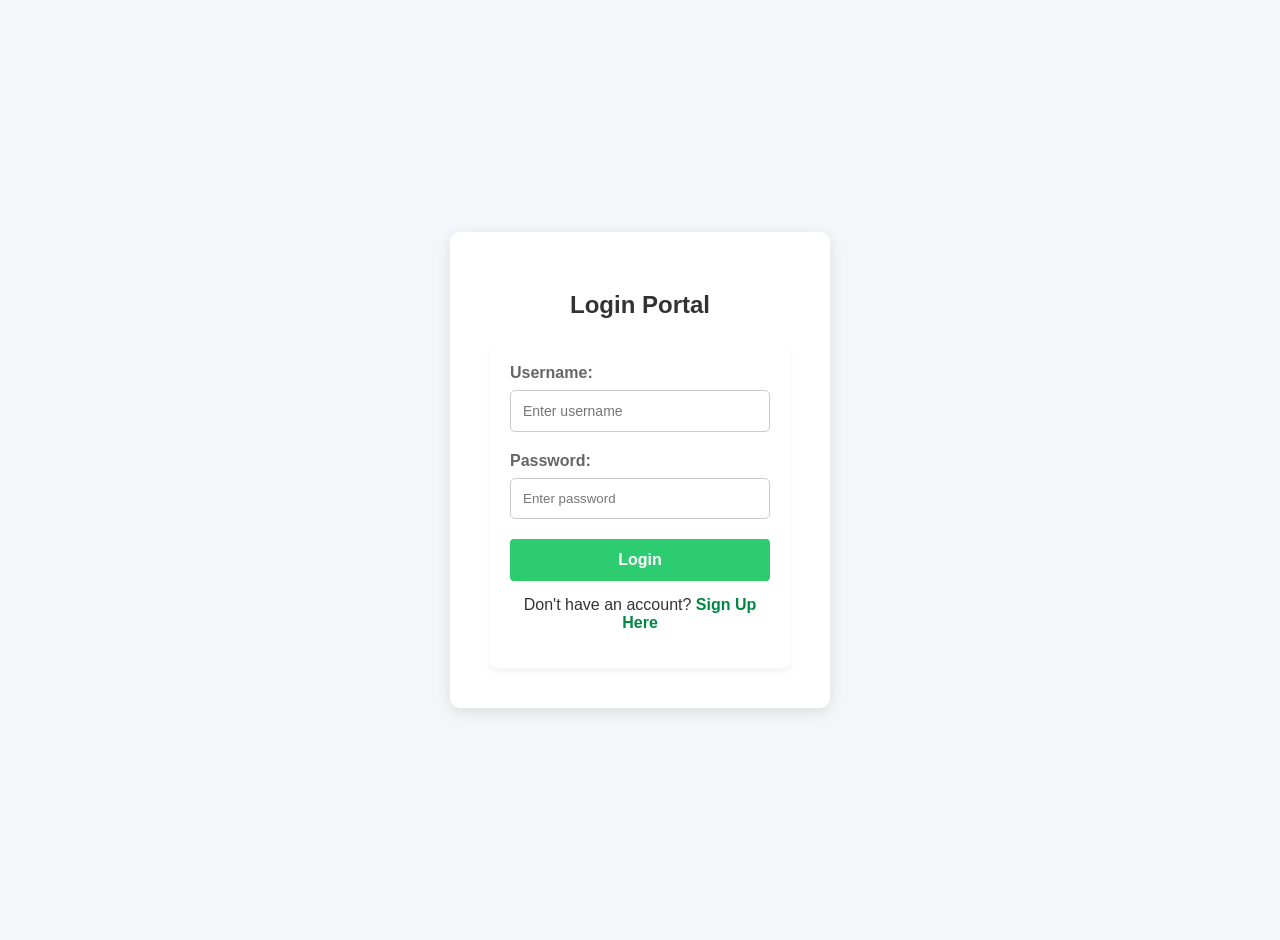
==== index.html @ b721b450 "first commit" ====
<!DOCTYPE html>
<html lang="en">
<head>
    <meta charset="UTF-8">
    <meta name="viewport" content="width=device-width, initial-scale=1.0">
    <title>Inventory Management System - Dashboard</title>
    <link rel="stylesheet" href="css/style.css">
    <style>
        body { font-family: 'Segoe UI', Arial, sans-serif; margin: 0; background-color: #f4f6f9; }
        .navbar { background-color: #2c3e50; padding: 15px; display: flex; gap: 20px; }
        .navbar a { color: white; text-decoration: none; font-weight: bold; padding: 8px 16px; border-radius: 4px; }
        .navbar a:hover { background-color: #34495e; }
        .container { padding: 30px; }
        .dashboard-grid { display: flex; gap: 20px; margin-top: 20px; }
        .card { background: white; padding: 20px; border-radius: 8px; box-shadow: 0 4px 6px rgba(0,0,0,0.1); flex: 1; border-left: 5px solid #008744; }
        .card.orange { border-left-color: #e67e22; }
        .card.blue { border-left-color: #2980b9; }
        .card h3 { margin: 0; color: #666; font-size: 14px; text-transform: uppercase; }
        .card h1 { margin: 10px 0 0 0; color: #333; font-size: 32px; }
    </style>
</head>
<body>

    <div class="navbar">
        <a href="index.html">Dashboard</a>
        <a href="pages/product.html">Products</a>
        <a href="pages/sales.html">Sales</a>
        <a href="pages/reports.html">Reports</a>
        <a href="#" onclick="localStorage.clear(); window.location.href='login.html';" style="margin-left: auto; background-color: #c0392b;">Logout</a>
    </div>

    <div class="container">
        <h2>Inventory Dashboard</h2>
        
        <div class="dashboard-grid">
            <!-- Box 1: Product Types -->
            <div class="card">
                <h3>Total Product Types</h3>
                <h1 id="totalProductTypes">0</h1>
            </div>
            
            <!-- Box 2: Stock Value -->
            <div class="card orange">
                <h3>Total Stock Value</h3>
                <h1 id="totalStockValue">$0.00</h1>
            </div>

            <!-- Box 3: Sales Revenue -->
            <div class="card blue">
                <h3>Total Sales Revenue</h3>
                <h1 id="totalSalesRevenue">$0.00</h1>
            </div>
        </div>
    </div>

    <!-- Linking Dashboard Script -->
    <script src="js/dashboard.js"></script>
</body>
</html>
---- css/style.css ----
/* General Page Styling */
body {
    font-family: 'Segoe UI', Tahoma, Geneva, Verdana, sans-serif;
    background-color: #f4f6f9;
    color: #333;
    margin: 0;
    padding: 20px;
}

h2, h3 {
    color: #2c3e50;
}

hr {
    border: 0;
    height: 1px;
    background: #dcdde1;
    margin: 20px 0;
}

/* Navigation Bar Styling */
nav {
    background-color: #2c3e50;
    padding: 15px;
    border-radius: 8px;
    margin-bottom: 20px;
    box-shadow: 0 4px 6px rgba(0, 0, 0, 0.1);
}

nav a {
    color: #ffffff;
    text-decoration: none;
    font-weight: bold;
    margin-right: 15px;
    padding: 5px 10px;
    border-radius: 4px;
    transition: background 0.3s;
}

nav a:hover {
    background-color: #34495e;
}

/* Form Styling */
form {
    background: #ffffff;
    padding: 20px;
    border-radius: 8px;
    box-shadow: 0 4px 6px rgba(0, 0, 0, 0.05);
    max-width: 400px;
}

form div {
    margin-bottom: 15px;
}

label {
    display: block;
    margin-bottom: 5px;
    font-weight: 600;
    color: #34495e;
}

input[type="text"],
input[type="number"],
select {
    width: 100%;
    padding: 10px;
    border: 1px solid #cccccc;
    border-radius: 4px;
    box-sizing: border-box;
    font-size: 14px;
}

button[type="submit"] {
    background-color: #2ecc71;
    color: white;
    border: none;
    padding: 12px 20px;
    font-size: 16px;
    font-weight: bold;
    border-radius: 4px;
    cursor: pointer;
    width: 100%;
    transition: background 0.2s;
}

button[type="submit"]:hover {
    background-color: #27ae60;
}

/* Table Styling */
table {
    width: 100%;
    border-collapse: collapse;
    background: #ffffff;
    border-radius: 8px;
    overflow: hidden;
    box-shadow: 0 4px 6px rgba(0, 0, 0, 0.05);
    margin-top: 15px;
}

th, td {
    padding: 12px 15px;
    text-align: left;
}

th {
    background-color: #34495e;
    color: white;
    font-weight: 600;
}

tr {
    border-bottom: 1px solid #dddddd;
}

tr:nth-of-type(even) {
    background-color: #f8f9fa;
}

tr:last-of-type {
    border-bottom: 2px solid #34495e;
}

/* Delete Button Styling */
td button {
    background-color: #e74c3c;
    color: white;
    border: none;
    padding: 6px 12px;
    border-radius: 4px;
    cursor: pointer;
    font-weight: bold;
    transition: background 0.2s;
}

td button:hover {
    background-color: #c0392b;
}

/* Dashboard Summary Cards Container */
.dashboard-container {
    display: flex;
    gap: 20px;
    flex-wrap: wrap;
}

.card {
    background: white;
    border-left: 5px solid #3498db;
    padding: 20px;
    border-radius: 8px;
    width: 220px;
    box-shadow: 0 4px 6px rgba(0, 0, 0, 0.05);
}

.card h3 {
    margin: 0 0 10px 0;
    font-size: 14px;
    color: #7f8c8d;
    text-transform: uppercase;
}

.card p {
    margin: 0;
    font-size: 24px;
    font-weight: bold;
    color: #2c3e50;
}

/* Alerts styling */
.alert-box {
    background-color: #fff3cd;
    padding: 15px;
    border-left: 5px solid #ffc107;
    border-radius: 4px;
    margin-bottom: 20px;
}
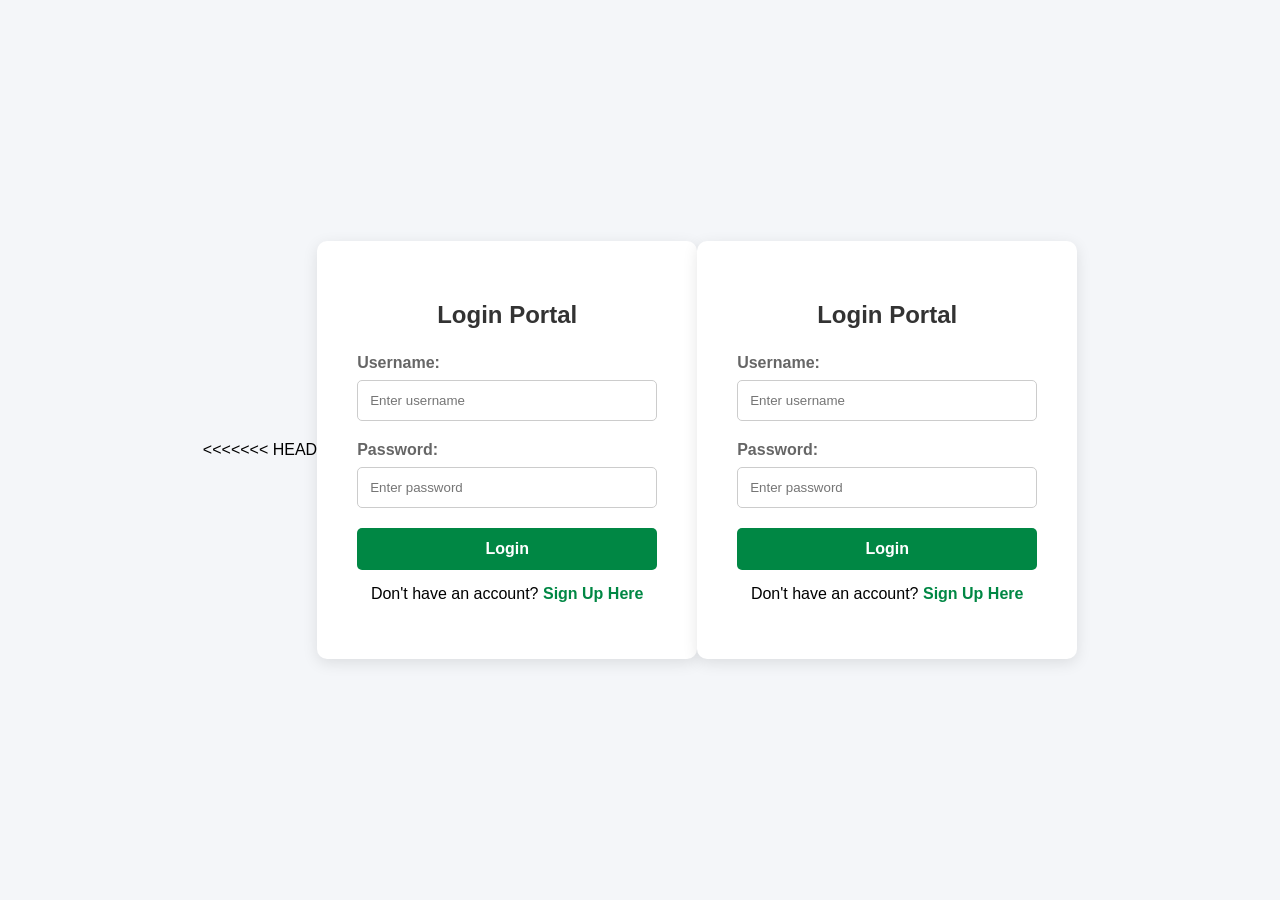
==== commit 21b581fe: "Resolved merge conflicts" ====
--- a/index.html
+++ b/index.html
@@ -1,3 +1,4 @@
+<<<<<<< HEAD
 <!DOCTYPE html>
 <html lang="en">
 <head>
@@ -56,4 +57,64 @@
     <!-- Linking Dashboard Script -->
     <script src="js/dashboard.js"></script>
 </body>
+
+<!DOCTYPE html>
+<html lang="en">
+<head>
+    <meta charset="UTF-8">
+    <meta name="viewport" content="width=device-width, initial-scale=1.0">
+    <title>Inventory Management System - Dashboard</title>
+    <link rel="stylesheet" href="css/style.css">
+    <style>
+        body { font-family: 'Segoe UI', Arial, sans-serif; margin: 0; background-color: #f4f6f9; }
+        .navbar { background-color: #2c3e50; padding: 15px; display: flex; gap: 20px; }
+        .navbar a { color: white; text-decoration: none; font-weight: bold; padding: 8px 16px; border-radius: 4px; }
+        .navbar a:hover { background-color: #34495e; }
+        .container { padding: 30px; }
+        .dashboard-grid { display: flex; gap: 20px; margin-top: 20px; }
+        .card { background: white; padding: 20px; border-radius: 8px; box-shadow: 0 4px 6px rgba(0,0,0,0.1); flex: 1; border-left: 5px solid #008744; }
+        .card.orange { border-left-color: #e67e22; }
+        .card.blue { border-left-color: #2980b9; }
+        .card h3 { margin: 0; color: #666; font-size: 14px; text-transform: uppercase; }
+        .card h1 { margin: 10px 0 0 0; color: #333; font-size: 32px; }
+    </style>
+</head>
+<body>
+
+    <div class="navbar">
+        <a href="index.html">Dashboard</a>
+        <a href="pages/product.html">Products</a>
+        <a href="pages/sales.html">Sales</a>
+        <a href="pages/reports.html">Reports</a>
+        <a href="#" onclick="localStorage.clear(); window.location.href='login.html';" style="margin-left: auto; background-color: #c0392b;">Logout</a>
+    </div>
+
+    <div class="container">
+        <h2>Inventory Dashboard</h2>
+        
+        <div class="dashboard-grid">
+            <!-- Box 1: Product Types -->
+            <div class="card">
+                <h3>Total Product Types</h3>
+                <h1 id="totalProductTypes">0</h1>
+            </div>
+            
+            <!-- Box 2: Stock Value -->
+            <div class="card orange">
+                <h3>Total Stock Value</h3>
+                <h1 id="totalStockValue">$0.00</h1>
+            </div>
+
+            <!-- Box 3: Sales Revenue -->
+            <div class="card blue">
+                <h3>Total Sales Revenue</h3>
+                <h1 id="totalSalesRevenue">$0.00</h1>
+            </div>
+        </div>
+    </div>
+
+    <!-- Linking Dashboard Script -->
+    <script src="js/dashboard.js"></script>
+</body>
+
 </html>
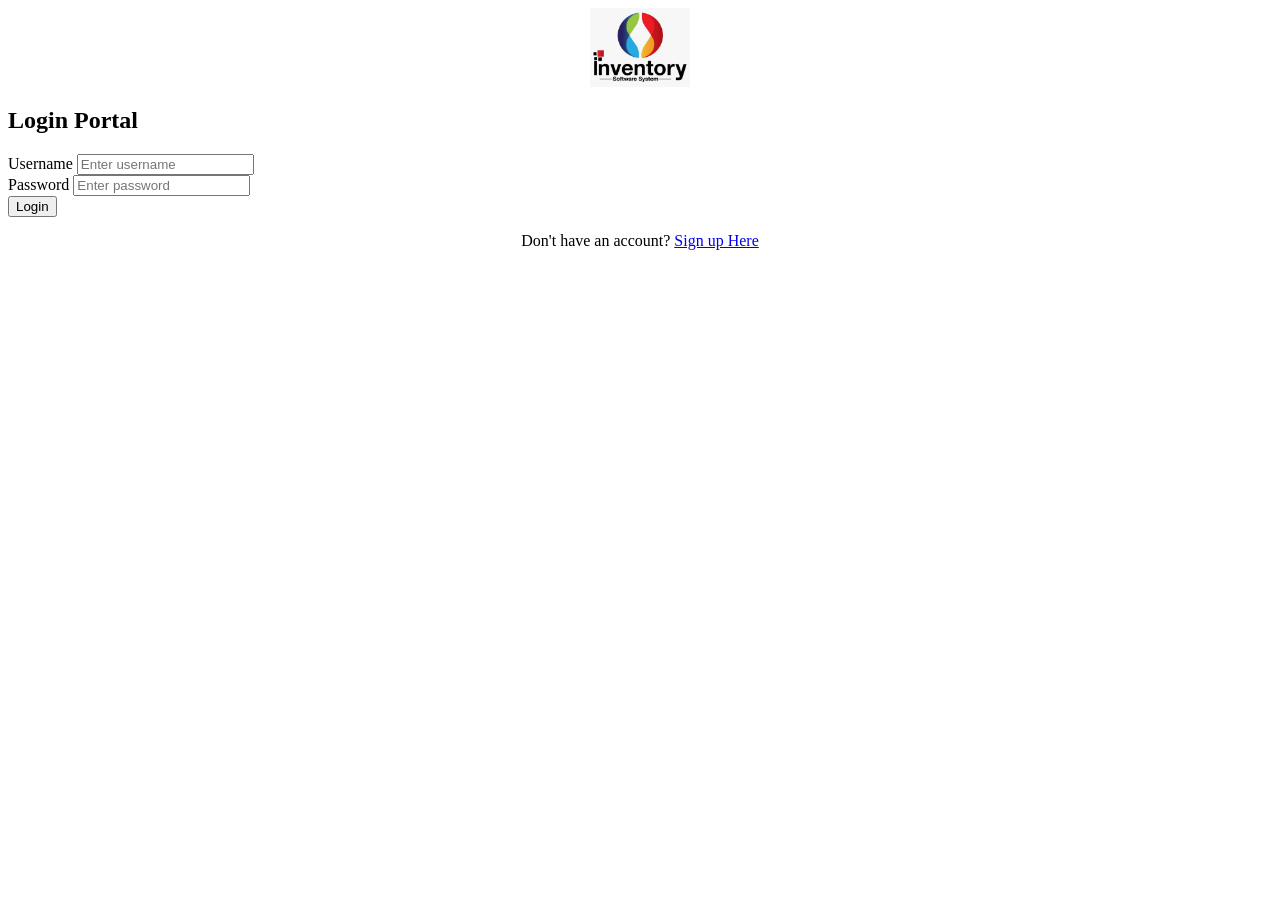
==== commit e6aa4379: "Fixed merge conflict" ====
--- a/index.html
+++ b/index.html
@@ -1,4 +1,4 @@
-<<<<<<< HEAD
+
 <!DOCTYPE html>
 <html lang="en">
 <head>
